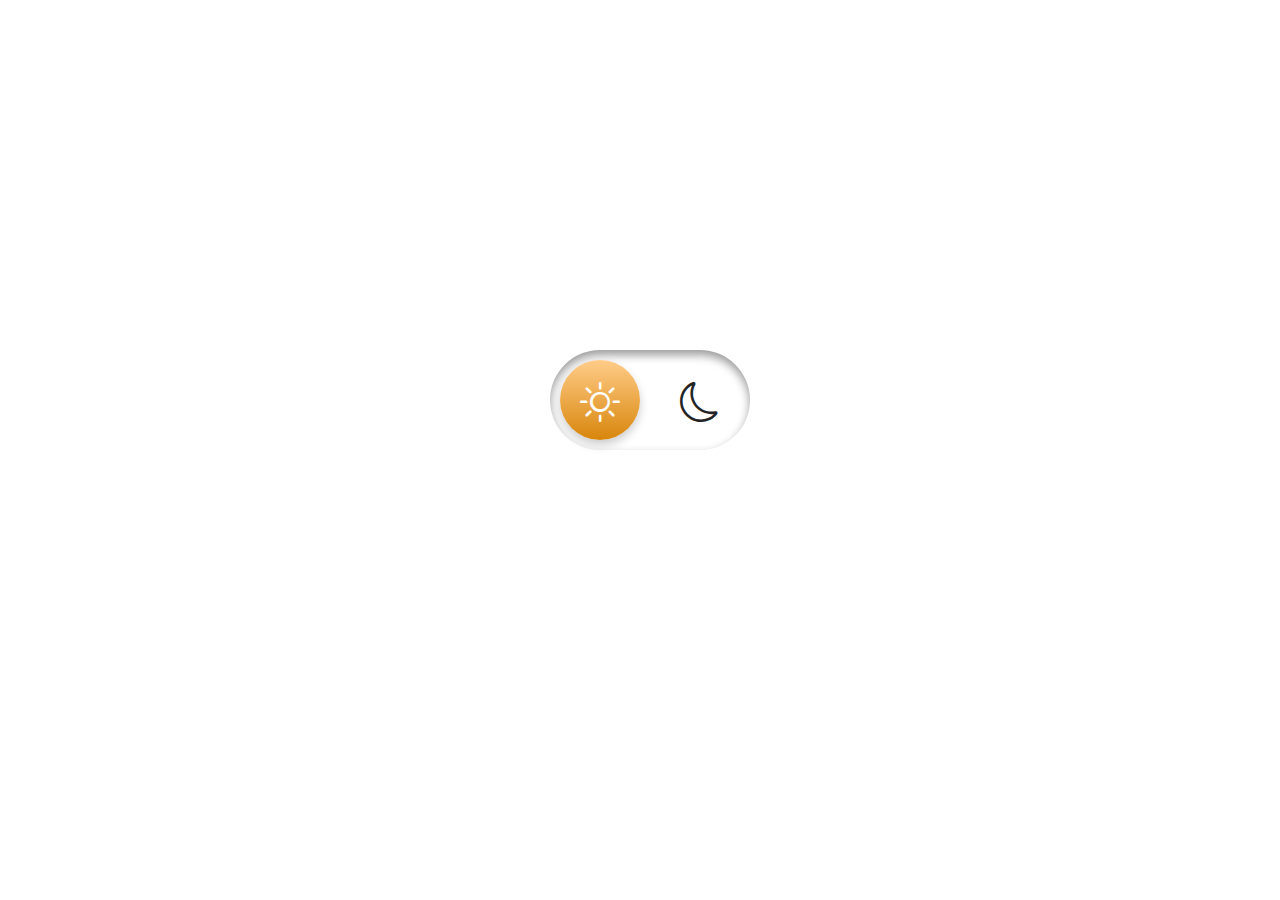
==== test.html @ fda8ae93 "add bg dark and white bg" ====
<!DOCTYPE html>
<html lang="en">
<head>
    <meta charset="UTF-8">
    <meta http-equiv="X-UA-Compatible" content="IE=edge">
    <meta name="viewport" content="width=device-width, initial-scale=1.0">
    <title>Document</title>
    <link rel="stylesheet" href="https://cdn.jsdelivr.net/npm/bootstrap-icons@1.10.3/font/bootstrap-icons.css">
    <style>
        * {
            margin: 0;
            padding: 0;
            box-sizing: border-box;
        }
        body {
            aspect-ratio: 16/10;
        }
        .toggle-wrap {
            position: relative;
            width: 100%;
            height: 100%;
            display: flex;
            justify-content: center;
            align-items: center;
            gap: 20px;
        }
        .toggle-switch {
            width: 0;
            height: 0;
            visibility: hidden;
        }
        
        .text {
            font-size: 24px;
            font-weight: 500;
            color: #7e7e7e;
            transition: 0.3s ease-in-out;
        }

        .toggle {
            position: relative;
            width: 200px;
            height: 100px;
            border-radius: 100px;
            background: #fff ;
            box-shadow: inset 0 5px 10px rgba(0,0,0,0.4), 
             inset 0 -5px 10px rgba(255,255,255,0.4);
            transition: 0.3s ease-in-out;
        }

        .toggle:after{
            content: "";
            position: absolute;
            top: 10px;
            left: 10px;
            width: 80px;
            height: 80px;
            border-radius: 50%;
            background: linear-gradient(180deg, #ffcc89, #d8860b);
            box-shadow: 0 5px 10px rgba(0,0,0,0.2);
            transition: 0.3s ease-in-out;
        }

        .toggle i {
            position: absolute;
            font-size: 40px;
            z-index: 1;
            transition: 0.3s ease-in-out;
        }

        .toggle i:first-child {
            top: 30px;
            left: 30px;
            color: #fff ;
        }
        .toggle i:last-child{
            top: 30px;
            right: 30px;
            color: #242424 ;
        }
        .background {
            position: absolute;
            width: 100%;
            height: 100%;
            z-index: -1;
            transition: 0.3s ease-in-out;
        }

        /* input cheked */
        .toggle-switch:checked ~ .text
        {
            color: #fff;
        }
        .toggle-switch:checked ~ .toggle
        {
            background: #242424;
        }
        .toggle-switch:checked ~ .toggle:after
        {
            transform: translateX(100px);
            background: linear-gradient(180deg,#777,#3a3a3a);
        }

        .toggle-switch:checked ~ .toggle i:first-child
        {
            color : #7e7e7e;
        }
        
        .toggle-switch:checked ~ .toggle i:first-child
        {
            color : #fff;
        }
        .toggle-switch:checked ~ .background
        {
            background: #242424;
        }

    </style>
</head>
<body>
    <label class="toggle-wrap">
        <input type="checkbox" class="toggle-switch">
        <span class="text"></span>
        <span class="toggle">
            <i class="bi bi-sun"></i>            
            <i class="bi bi-moon"></i>
        </span>
        <span class="text"></span>
        <span class="background"></span>
    </label>
</body>
</html>
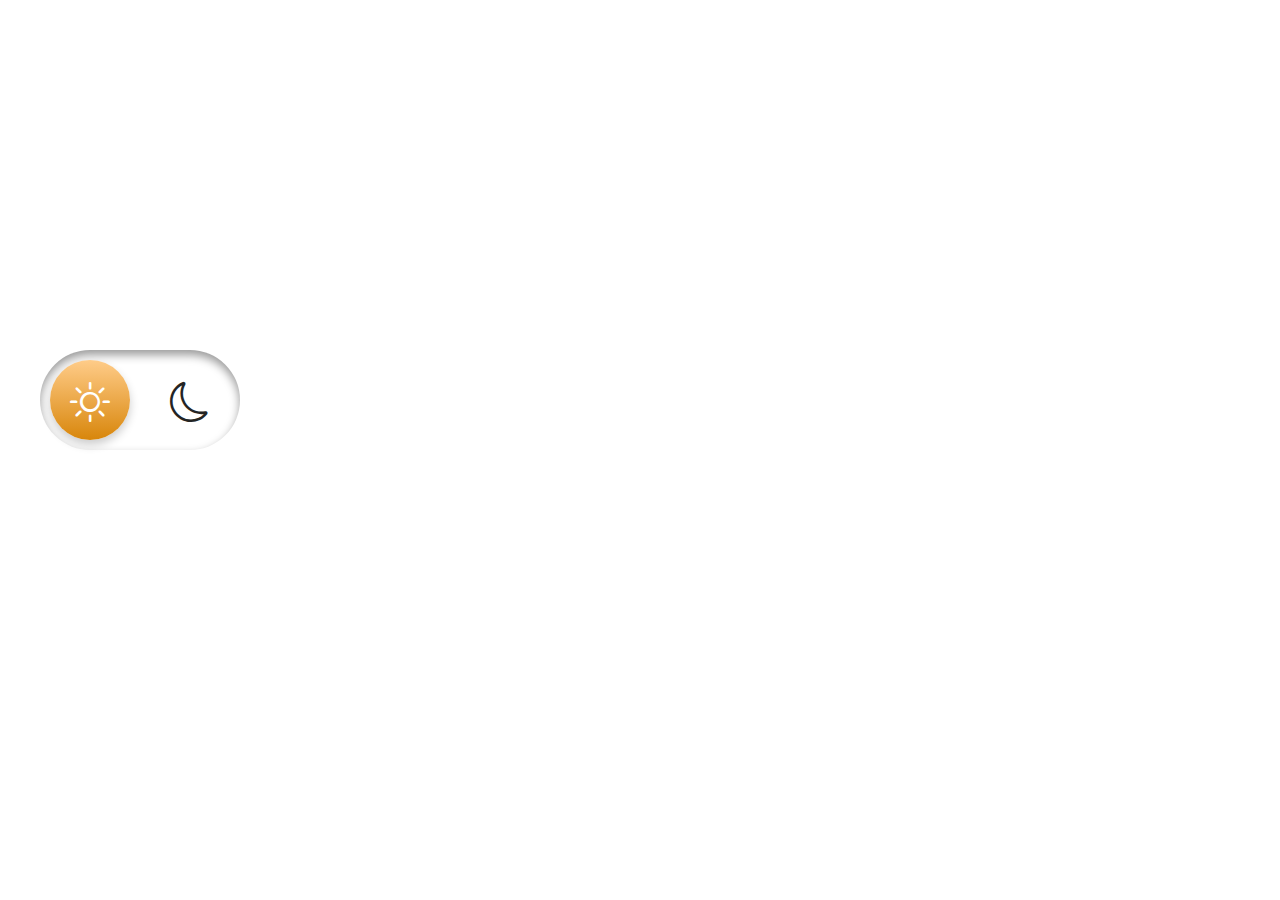
==== commit d9c41b00: "clear problem justify" ====
--- a/test.html
+++ b/test.html
@@ -20,7 +20,7 @@
             width: 100%;
             height: 100%;
             display: flex;
-            justify-content: center;
+            /* justify-content: left; */
             align-items: center;
             gap: 20px;
         }
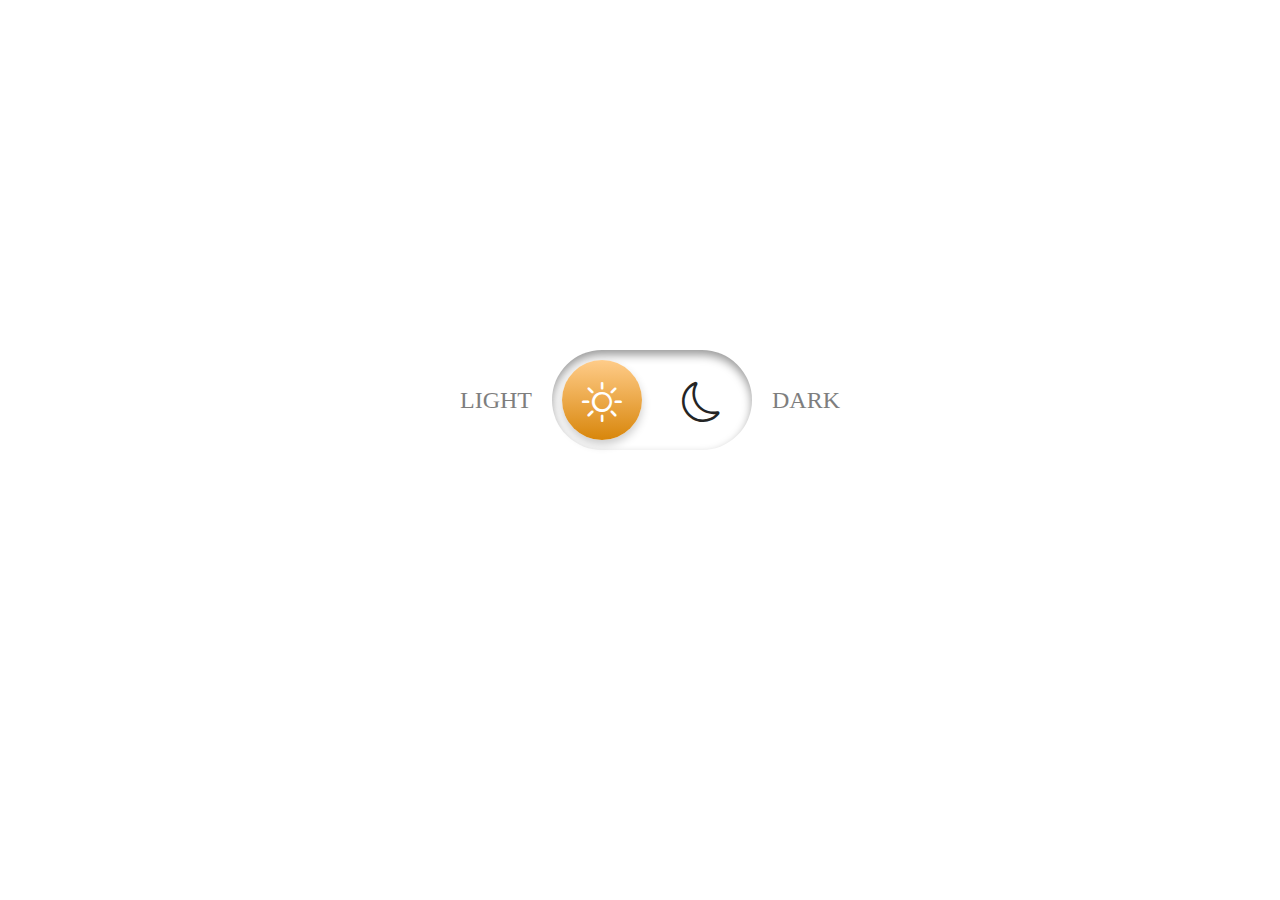
==== commit e28c8d58: "finally done" ====
--- a/test.html
+++ b/test.html
@@ -20,7 +20,7 @@
             width: 100%;
             height: 100%;
             display: flex;
-            /* justify-content: left; */
+            justify-content: center;
             align-items: center;
             gap: 20px;
         }
@@ -120,12 +120,12 @@
 <body>
     <label class="toggle-wrap">
         <input type="checkbox" class="toggle-switch">
-        <span class="text"></span>
+        <span class="text">LIGHT</span>
         <span class="toggle">
             <i class="bi bi-sun"></i>            
             <i class="bi bi-moon"></i>
         </span>
-        <span class="text"></span>
+        <span class="text">DARK</span>
         <span class="background"></span>
     </label>
 </body>
